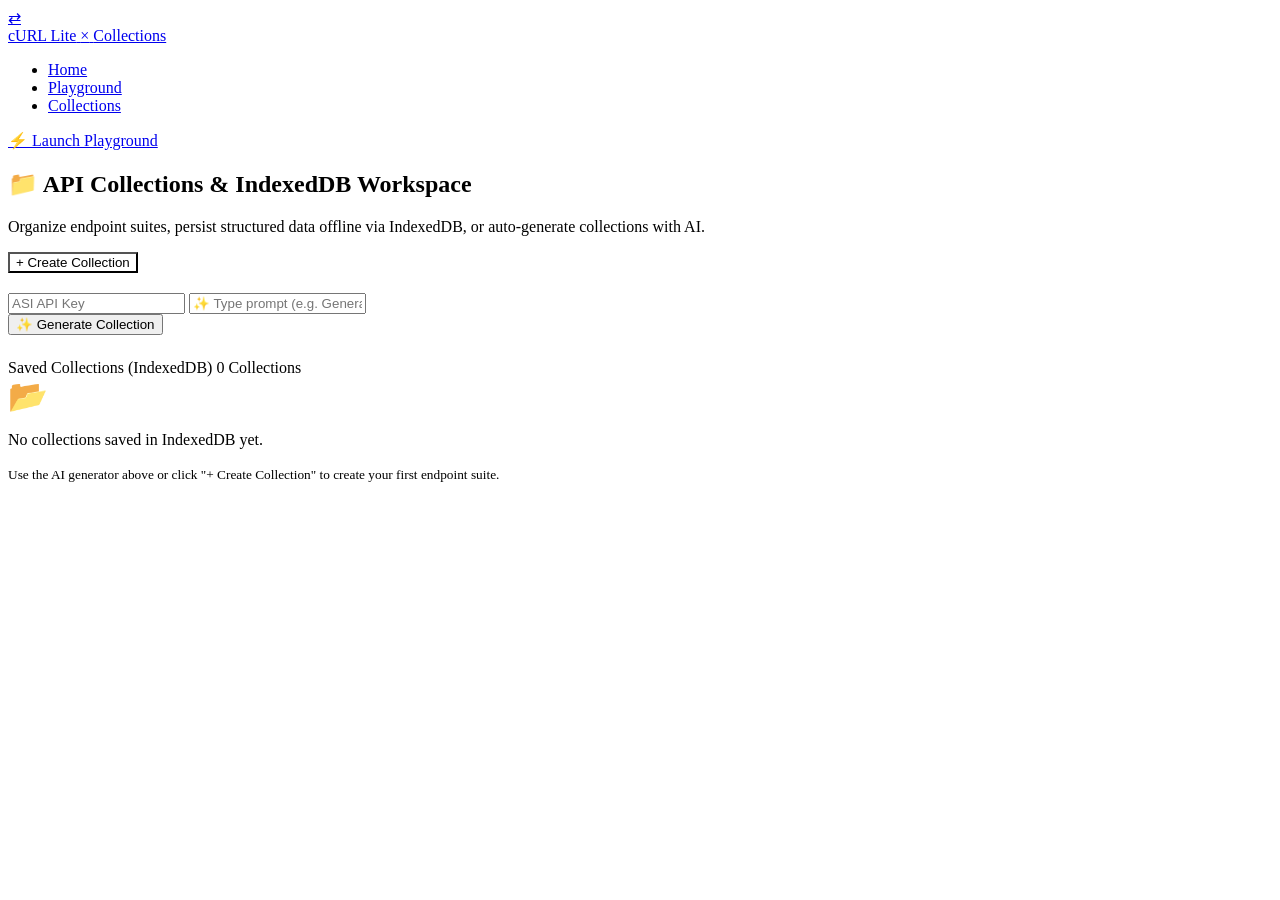
==== collections.html @ 6d2e4ad6 "Collections page structure added" ====
<!DOCTYPE html>
<html lang="en">

<head>
    <meta charset="UTF-8">
    <meta name="viewport" content="width=device-width, initial-scale=1.0">
    <title>cURL Lite — API Collections & Workspaces</title>
    <meta name="description"
        content="Manage, store in IndexedDB, and generate API Collections with AI — cURL Lite Visual HTTP Playground.">
    <link rel="stylesheet" href="css/style.css">
</head>

<body>

    <header class="app-header">
        <nav class="capsule-nav">
            <a href="landing.html" class="brand-capsule">
                <div class="brand-icon-box" aria-hidden="true">⇄</div>
                <span class="brand-name">cURL Lite</span>
                <span class="brand-cross">×</span>
                <span class="brand-tag">Collections</span>
            </a>
            <ul class="capsule-nav-links">
                <li><a href="landing.html" class="capsule-nav-link">Home</a></li>
                <li><a href="index.html" class="capsule-nav-link">Playground</a></li>
                <li><a href="collections.html" class="capsule-nav-link active">Collections</a></li>
            </ul>
            <div class="nav-actions-right">
                <a href="index.html" class="nav-link-btn">⚡ Launch Playground</a>
            </div>
        </nav>
    </header>

    <div class="app-layout single-column-layout">

        <main class="main-workspace">

            <!-- Title & Overview Header Card -->
            <section class="request-builder-card">
                <div class="collections-header-bar">
                    <div>
                        <h1 class="collections-main-title">📁 API Collections & IndexedDB Workspace</h1>
                        <p class="collections-subtitle">
                            Organize endpoint suites, persist structured data offline via IndexedDB, or auto-generate collections with AI.
                        </p>
                    </div>
                    <button type="button" id="btn-create-collection" class="btn btn-send" style="background-color: var(--accent-primary);">
                        + Create Collection
                    </button>
                </div>

                <!-- AI Collection Suite Generator Bar -->
                <div class="ai-prompt-bar" style="margin-top: 1.25rem;">
                    <div class="ai-input-cluster">
                        <input type="password" id="ai-key-input" class="ai-key-input" placeholder="ASI API Key"
                            title="ASI API Key (saved locally)">
                        <input type="text" id="ai-collection-prompt" class="ai-prompt-input"
                            placeholder="✨ Type prompt (e.g. Generate 4 E-Commerce API endpoints for Products, Cart, Checkout, Auth)...">
                    </div>
                    <button type="button" id="btn-ai-generate-collection" class="btn btn-ai" title="Generate API Collection using AI">
                        ✨ Generate Collection
                    </button>
                </div>
            </section>

            <!-- Collections Display Section -->
            <section class="request-builder-card" style="margin-top: 1.5rem;">
                <div class="section-title-bar">
                    <span class="section-heading">Saved Collections (IndexedDB)</span>
                    <span id="collections-badge-count" class="history-badge">0 Collections</span>
                </div>

                <div id="collections-container" class="collections-grid">
                    <!-- Dynamic collection cards will be rendered here by JS -->
                    <div class="empty-state-box">
                        <span style="font-size: 2rem;">📂</span>
                        <p>No collections saved in IndexedDB yet.</p>
                        <small>Use the AI generator above or click "+ Create Collection" to create your first endpoint suite.</small>
                    </div>
                </div>
            </section>

        </main>

    </div>

    <!-- Create Custom Collection Modal -->
    <div id="collection-modal" class="modal-overlay" style="display: none;">
        <div class="modal-card">
            <div class="modal-header">
                <h3>Create New Collection</h3>
                <button type="button" id="btn-close-modal" class="btn-remove-header">✕</button>
            </div>
            <form id="create-collection-form">
                <div class="param-block" style="margin-bottom: 1rem;">
                    <label class="param-block-label" for="col-name-input">Collection Name</label>
                    <input type="text" id="col-name-input" class="url-input" placeholder="e.g. E-Commerce API Suite" required>
                </div>
                <div class="param-block" style="margin-bottom: 1rem;">
                    <label class="param-block-label" for="col-desc-input">Description</label>
                    <input type="text" id="col-desc-input" class="url-input" placeholder="e.g. Endpoints for products, cart, and orders">
                </div>
                <div style="display: flex; justify-content: flex-end; gap: 8px;">
                    <button type="button" id="btn-cancel-modal" class="btn btn-abort">Cancel</button>
                    <button type="submit" class="btn btn-send">Save to IndexedDB</button>
                </div>
            </form>
        </div>
    </div>

    <script src="js/api.js"></script>
    <script src="js/storage.js"></script>
    <script src="js/db.js"></script>
    <script src="js/collections.js"></script>
</body>

</html>
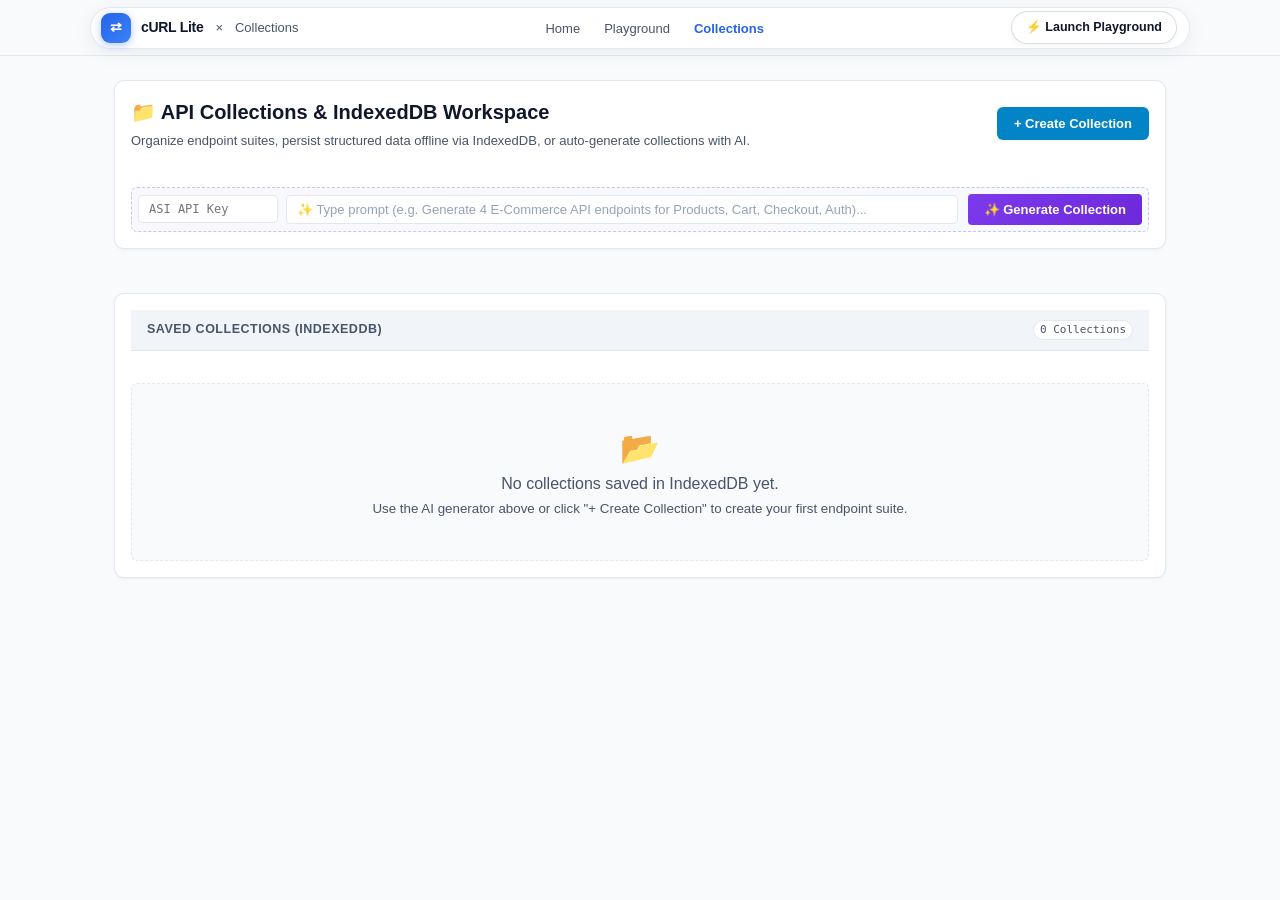
==== commit def8a236: "fix: rename landing.html to index.html and update internal navigation" ====
--- a/collections.html
+++ b/collections.html
@@ -14,19 +14,19 @@
 
     <header class="app-header">
         <nav class="capsule-nav">
-            <a href="landing.html" class="brand-capsule">
+            <a href="index.html" class="brand-capsule">
                 <div class="brand-icon-box" aria-hidden="true">⇄</div>
                 <span class="brand-name">cURL Lite</span>
                 <span class="brand-cross">×</span>
                 <span class="brand-tag">Collections</span>
             </a>
             <ul class="capsule-nav-links">
-                <li><a href="landing.html" class="capsule-nav-link">Home</a></li>
-                <li><a href="index.html" class="capsule-nav-link">Playground</a></li>
+                <li><a href="index.html" class="capsule-nav-link">Home</a></li>
+                <li><a href="playground.html" class="capsule-nav-link">Playground</a></li>
                 <li><a href="collections.html" class="capsule-nav-link active">Collections</a></li>
             </ul>
             <div class="nav-actions-right">
-                <a href="index.html" class="nav-link-btn">⚡ Launch Playground</a>
+                <a href="playground.html" class="nav-link-btn">⚡ Launch Playground</a>
             </div>
         </nav>
     </header>
--- a/css/style.css
+++ b/css/style.css
@@ -0,0 +1,1337 @@
+/* ==========================================================================
+   cURL Lite — Visual HTTP Request Playground
+   Stylesheet: style.css (Light Theme Edition)
+   Clean, minimal, high-contrast light mode design.
+   Vanilla CSS with CSS Custom Properties, Flexbox, and CSS Grid.
+   ========================================================================== */
+
+/* --------------------------------------------------------------------------
+   1. Design System & CSS Custom Properties (Light Theme Variables)
+   -------------------------------------------------------------------------- */
+:root {
+  /* Color Palette - Clean Minimal Light Theme */
+  --bg-app: #f8fafc;          /* Soft crisp canvas background */
+  --bg-panel: #ffffff;        /* Pure white panel & card surface */
+  --bg-panel-header: #f1f5f9; /* Subtle gray for panel headers & bars */
+  --bg-surface: #f8fafc;      /* Subtle elevated surface for cards/items */
+  --bg-input: #ffffff;        /* Clean white for input fields */
+  --bg-hover: #f1f5f9;        /* Soft gray hover state */
+
+  /* Borders & Dividers */
+  --border-subtle: #e2e8f0;   /* Clean light gray hairline borders */
+  --border-focus: #0284c7;    /* Refined teal/sky blue focus ring */
+  --border-subtle-light: rgba(0, 0, 0, 0.06);
+
+  /* Typography Colors (High contrast, WCAG AA compliant) */
+  --text-primary: #0f172a;    /* Deep slate text */
+  --text-secondary: #475569;  /* Balanced slate for labels & metadata */
+  --text-muted: #94a3b8;      /* Soft slate for hints & placeholders */
+  --text-code: #0369a1;       /* Syntax accent for code */
+
+  /* Accent & Action Colors (Teal / Sky Blue) */
+  --accent-primary: #0284c7;  /* Clean sky-teal accent */
+  --accent-primary-hover: #0369a1;
+  --accent-abort: #dc2626;    /* Crimson red for abort / cancel */
+  --accent-abort-bg: rgba(220, 38, 38, 0.08);
+
+  /* HTTP Method Specific Colors (Tuned for light backgrounds) */
+  --method-get: #059669;      /* Emerald green */
+  --method-get-bg: rgba(5, 150, 105, 0.1);
+  --method-post: #2563eb;     /* Royal sapphire blue */
+  --method-post-bg: rgba(37, 99, 235, 0.1);
+  --method-put: #d97706;      /* Warm amber gold */
+  --method-put-bg: rgba(217, 119, 6, 0.1);
+  --method-delete: #dc2626;   /* Crimson red */
+  --method-delete-bg: rgba(220, 38, 38, 0.1);
+
+  /* Promise Lifecycle Visualizer States */
+  --state-idle: #94a3b8;
+  --state-pending: #d97706;
+  --state-fulfilled: #059669;
+  --state-rejected: #dc2626;
+
+  /* Typography Stack */
+  --font-sans: -apple-system, BlinkMacSystemFont, "Segoe UI", Roboto, Helvetica, Arial, sans-serif;
+  --font-mono: "JetBrains Mono", "Fira Code", "Consolas", Menlo, Monaco, monospace;
+
+  /* Spacing Scale & Shadows */
+  --radius-sm: 4px;
+  --radius-md: 6px;
+  --radius-lg: 10px;
+  --radius-xl: 14px;
+  --shadow-subtle: 0 1px 3px rgba(0, 0, 0, 0.05);
+  --transition-fast: 0.15s ease;
+  --transition-normal: 0.2s ease;
+}
+
+/* --------------------------------------------------------------------------
+   2. Base & Reset
+   -------------------------------------------------------------------------- */
+*, *::before, *::after {
+  box-sizing: border-box;
+  margin: 0;
+  padding: 0;
+}
+
+html, body {
+  height: 100%;
+}
+
+body {
+  font-family: var(--font-sans);
+  background-color: var(--bg-app);
+  color: var(--text-primary);
+  line-height: 1.5;
+  -webkit-font-smoothing: antialiased;
+  -moz-osx-font-smoothing: grayscale;
+  display: flex;
+  flex-direction: column;
+  min-height: 100vh;
+}
+
+/* --------------------------------------------------------------------------
+   3. Top Navigation Bar (Header) — Capsule Nav (matches landing page)
+   -------------------------------------------------------------------------- */
+.app-header {
+  height: 56px;
+  background-color: var(--bg-app);
+  border-bottom: 1px solid var(--border-subtle);
+  display: flex;
+  align-items: center;
+  justify-content: center;
+  padding: 0 16px;
+  flex-shrink: 0;
+}
+
+.capsule-nav {
+  display: flex;
+  align-items: center;
+  justify-content: space-between;
+  width: 100%;
+  max-width: 1100px;
+  height: 42px;
+  padding: 0 12px 0 10px;
+  background: rgba(255, 255, 255, 0.88);
+  backdrop-filter: blur(16px);
+  -webkit-backdrop-filter: blur(16px);
+  border: 1px solid rgba(226, 232, 240, 0.9);
+  border-radius: 9999px;
+  box-shadow: 0 4px 20px rgba(15, 23, 42, 0.06), inset 0 1px 0 rgba(255, 255, 255, 0.8);
+  animation: navbarSlideDown 0.6s cubic-bezier(0.16, 1, 0.3, 1) forwards;
+}
+
+@keyframes navbarSlideDown {
+  0% {
+    opacity: 0;
+    transform: translateY(-16px) scale(0.97);
+  }
+  100% {
+    opacity: 1;
+    transform: translateY(0) scale(1);
+  }
+}
+
+.brand-capsule {
+  display: flex;
+  align-items: center;
+  gap: 10px;
+  text-decoration: none;
+  flex-shrink: 0;
+}
+
+.brand-icon-box {
+  width: 30px;
+  height: 30px;
+  border-radius: 9px;
+  background: linear-gradient(135deg, #2563eb, #3b82f6);
+  display: flex;
+  align-items: center;
+  justify-content: center;
+  color: #ffffff;
+  font-weight: 700;
+  font-size: 14px;
+  box-shadow: 0 2px 8px rgba(37, 99, 235, 0.35);
+}
+
+.brand-name {
+  font-size: 14px;
+  font-weight: 700;
+  color: var(--text-primary);
+  letter-spacing: -0.3px;
+}
+
+.brand-cross {
+  color: var(--text-secondary);
+  font-size: 13px;
+  font-weight: 400;
+  margin: 0 2px;
+}
+
+.brand-tag {
+  font-size: 13px;
+  color: var(--text-secondary);
+  font-weight: 500;
+}
+
+.capsule-nav-links {
+  display: flex;
+  align-items: center;
+  gap: 24px;
+  list-style: none;
+  margin: 0;
+  padding: 0;
+}
+
+.capsule-nav-link {
+  color: var(--text-secondary);
+  text-decoration: none;
+  font-size: 13px;
+  font-weight: 500;
+  transition: color var(--transition-fast);
+}
+
+.capsule-nav-link:hover {
+  color: var(--text-primary);
+}
+
+.capsule-nav-link.active {
+  color: #2563eb;
+  font-weight: 600;
+}
+
+.nav-actions-right {
+  display: flex;
+  align-items: center;
+  flex-shrink: 0;
+}
+
+.nav-link-btn {
+  display: inline-flex;
+  align-items: center;
+  gap: 6px;
+  font-size: 12.5px;
+  font-weight: 600;
+  color: var(--text-primary);
+  text-decoration: none;
+  padding: 6px 14px;
+  border-radius: 9999px;
+  background: #ffffff;
+  border: 1px solid rgba(203, 213, 225, 0.8);
+  box-shadow: 0 2px 6px rgba(0, 0, 0, 0.04);
+  transition: all 0.2s ease;
+}
+
+.nav-link-btn:hover {
+  background: var(--text-primary);
+  color: #ffffff;
+  border-color: var(--text-primary);
+  transform: translateY(-1px);
+}
+
+/* --------------------------------------------------------------------------
+   4. Application Master Layout (Grid: Main Workspace + History Sidebar)
+   -------------------------------------------------------------------------- */
+.app-layout {
+  display: grid;
+  grid-template-columns: 1fr 340px;
+  height: calc(100vh - 56px); /* 56px = .app-header height; bounds grid to viewport */
+  min-height: 0;
+  overflow: hidden;
+}
+
+/* Scrollable main workspace */
+.main-workspace {
+  overflow-y: auto;
+  min-height: 0; /* Required: allows overflow-y:auto to work inside CSS Grid */
+  padding: 24px;
+  display: flex;
+  flex-direction: column;
+  gap: 20px;
+}
+
+/* --------------------------------------------------------------------------
+   5. Request Builder (Method + URL + Actions Bar)
+   -------------------------------------------------------------------------- */
+.request-builder-card {
+  background-color: var(--bg-panel);
+  border: 1px solid var(--border-subtle);
+  border-radius: var(--radius-lg);
+  padding: 16px;
+  display: flex;
+  flex-direction: column;
+  gap: 16px;
+  box-shadow: var(--shadow-subtle);
+}
+
+/* The primary interactive address bar */
+.url-bar-container {
+  display: flex;
+  align-items: center;
+  gap: 10px;
+  background-color: var(--bg-input);
+  border: 1px solid var(--border-subtle);
+  border-radius: var(--radius-md);
+  padding: 4px;
+  transition: border-color var(--transition-fast), box-shadow var(--transition-fast);
+}
+
+.url-bar-container:focus-within {
+  border-color: var(--border-focus);
+  box-shadow: 0 0 0 3px rgba(2, 132, 199, 0.15);
+}
+
+/* Method Selector Dropdown */
+.method-select-wrapper {
+  position: relative;
+  flex-shrink: 0;
+}
+
+.method-select {
+  appearance: none;
+  -webkit-appearance: none;
+  background-color: transparent;
+  color: var(--method-get);
+  font-family: var(--font-mono);
+  font-size: 13px;
+  font-weight: 700;
+  padding: 8px 28px 8px 12px;
+  border: none;
+  border-radius: var(--radius-sm);
+  cursor: pointer;
+  outline: none;
+}
+
+.method-select-wrapper::after {
+  content: "▾";
+  position: absolute;
+  right: 10px;
+  top: 50%;
+  transform: translateY(-50%);
+  color: var(--text-secondary);
+  pointer-events: none;
+  font-size: 11px;
+}
+
+/* Dynamic method colors */
+.method-select option[value="GET"] { color: var(--method-get); background: var(--bg-panel); }
+.method-select option[value="POST"] { color: var(--method-post); background: var(--bg-panel); }
+.method-select option[value="PUT"] { color: var(--method-put); background: var(--bg-panel); }
+.method-select option[value="DELETE"] { color: var(--method-delete); background: var(--bg-panel); }
+
+/* URL Text Input */
+.url-input {
+  flex: 1;
+  background: transparent;
+  border: none;
+  outline: none;
+  color: var(--text-primary);
+  font-family: var(--font-mono);
+  font-size: 13.5px;
+  padding: 8px 4px;
+  min-width: 0; /* Allows input to shrink inside flex container */
+}
+
+.url-input::placeholder {
+  color: var(--text-muted);
+}
+
+/* Send & Abort Buttons Group */
+.request-actions {
+  display: flex;
+  align-items: center;
+  gap: 8px;
+  flex-shrink: 0;
+}
+
+.btn {
+  display: inline-flex;
+  align-items: center;
+  justify-content: center;
+  gap: 6px;
+  font-family: var(--font-sans);
+  font-size: 13px;
+  font-weight: 600;
+  padding: 8px 16px;
+  border-radius: var(--radius-md);
+  border: 1px solid transparent;
+  cursor: pointer;
+  transition: all var(--transition-fast);
+  white-space: nowrap;
+}
+
+.btn:disabled {
+  opacity: 0.5;
+  cursor: not-allowed;
+}
+
+.btn-send {
+  background-color: var(--accent-primary);
+  color: #ffffff;
+}
+
+.btn-send:hover:not(:disabled) {
+  background-color: var(--accent-primary-hover);
+  box-shadow: 0 2px 8px rgba(2, 132, 199, 0.3);
+}
+
+.btn-abort {
+  background-color: transparent;
+  color: var(--accent-abort);
+  border-color: rgba(220, 38, 38, 0.3);
+}
+
+.btn-abort:hover:not(:disabled) {
+  background-color: var(--accent-abort-bg);
+  border-color: var(--accent-abort);
+}
+
+/* Timeout Control Row */
+.controls-subrow {
+  display: flex;
+  align-items: center;
+  justify-content: flex-end;
+  gap: 16px;
+  font-size: 12px;
+  color: var(--text-secondary);
+}
+
+.timeout-control {
+  display: flex;
+  align-items: center;
+  gap: 8px;
+}
+
+.timeout-input {
+  width: 90px;
+  background-color: var(--bg-input);
+  border: 1px solid var(--border-subtle);
+  border-radius: var(--radius-sm);
+  color: var(--text-primary);
+  font-family: var(--font-mono);
+  font-size: 12px;
+  padding: 4px 8px;
+  text-align: right;
+  outline: none;
+  transition: border-color var(--transition-fast);
+}
+
+.timeout-input:focus {
+  border-color: var(--border-focus);
+}
+
+/* --------------------------------------------------------------------------
+   6. Request Parameters / Headers & Body Section
+   -------------------------------------------------------------------------- */
+.params-section {
+  background-color: var(--bg-panel);
+  border: 1px solid var(--border-subtle);
+  border-radius: var(--radius-lg);
+  overflow: hidden;
+}
+
+.section-title-bar {
+  background-color: var(--bg-panel-header);
+  padding: 10px 16px;
+  border-bottom: 1px solid var(--border-subtle);
+  display: flex;
+  align-items: center;
+  justify-content: space-between;
+}
+
+.section-heading {
+  font-size: 12.5px;
+  font-weight: 600;
+  text-transform: uppercase;
+  letter-spacing: 0.5px;
+  color: var(--text-secondary);
+}
+
+.params-content {
+  padding: 16px;
+  display: flex;
+  flex-direction: column;
+  gap: 18px;
+}
+
+/* Sub-section block */
+.param-block {
+  display: flex;
+  flex-direction: column;
+  gap: 10px;
+}
+
+.param-block-header {
+  display: flex;
+  align-items: center;
+  justify-content: space-between;
+}
+
+.param-block-label {
+  font-size: 12px;
+  font-weight: 600;
+  color: var(--text-primary);
+}
+
+/* Dynamic Headers List */
+.headers-list {
+  display: flex;
+  flex-direction: column;
+  gap: 8px;
+}
+
+.header-row {
+  display: grid;
+  grid-template-columns: 1fr 1fr 34px;
+  gap: 8px;
+  align-items: center;
+}
+
+.header-input {
+  background-color: var(--bg-input);
+  border: 1px solid var(--border-subtle);
+  border-radius: var(--radius-sm);
+  padding: 7px 10px;
+  color: var(--text-primary);
+  font-family: var(--font-mono);
+  font-size: 12px;
+  outline: none;
+  transition: border-color var(--transition-fast), box-shadow var(--transition-fast);
+}
+
+.header-input:focus {
+  border-color: var(--border-focus);
+  box-shadow: 0 0 0 2px rgba(2, 132, 199, 0.15);
+}
+
+.header-input::placeholder {
+  color: var(--text-muted);
+}
+
+.btn-remove-header {
+  width: 32px;
+  height: 32px;
+  background: var(--bg-surface);
+  border: 1px solid var(--border-subtle);
+  border-radius: var(--radius-sm);
+  color: var(--text-muted);
+  cursor: pointer;
+  display: flex;
+  align-items: center;
+  justify-content: center;
+  font-size: 15px;
+  transition: all var(--transition-fast);
+}
+
+.btn-remove-header:hover {
+  color: var(--accent-abort);
+  border-color: rgba(220, 38, 38, 0.4);
+  background-color: var(--accent-abort-bg);
+}
+
+.btn-add-header {
+  align-self: flex-start;
+  background-color: var(--bg-surface);
+  border: 1px dashed var(--border-subtle);
+  color: var(--text-secondary);
+  font-size: 12px;
+  font-weight: 500;
+  padding: 6px 12px;
+  border-radius: var(--radius-sm);
+  cursor: pointer;
+  transition: all var(--transition-fast);
+}
+
+.btn-add-header:hover {
+  color: var(--accent-primary);
+  border-color: var(--accent-primary);
+  background-color: rgba(2, 132, 199, 0.05);
+}
+
+/* Request Body Editor (Textarea with Monospace styling) */
+.body-editor-wrapper {
+  position: relative;
+  background-color: var(--bg-surface);
+  border: 1px solid var(--border-subtle);
+  border-radius: var(--radius-md);
+  overflow: hidden;
+}
+
+.body-editor-textarea {
+  width: 100%;
+  height: 120px;
+  background: transparent;
+  border: none;
+  outline: none;
+  padding: 12px;
+  color: var(--text-primary);
+  font-family: var(--font-mono);
+  font-size: 12.5px;
+  line-height: 1.6;
+  resize: vertical;
+}
+
+.body-editor-textarea:focus {
+  background-color: #ffffff;
+}
+
+.body-editor-textarea::placeholder {
+  color: var(--text-muted);
+}
+
+/* --------------------------------------------------------------------------
+   7. Signature Feature: Promise Lifecycle Visualizer
+   -------------------------------------------------------------------------- */
+.lifecycle-card {
+  background-color: var(--bg-panel);
+  border: 1px solid var(--border-subtle);
+  border-radius: var(--radius-lg);
+  padding: 16px;
+  display: flex;
+  flex-direction: column;
+  gap: 12px;
+  box-shadow: var(--shadow-subtle);
+}
+
+.lifecycle-header {
+  display: flex;
+  align-items: center;
+  justify-content: space-between;
+}
+
+.lifecycle-title {
+  font-size: 12px;
+  font-weight: 600;
+  text-transform: uppercase;
+  letter-spacing: 0.5px;
+  color: var(--text-secondary);
+  display: flex;
+  align-items: center;
+  gap: 6px;
+}
+
+.lifecycle-meta {
+  font-size: 12px;
+  font-family: var(--font-mono);
+  color: var(--text-secondary);
+  font-variant-numeric: tabular-nums;
+}
+
+/* The Pipeline Stages Container */
+.lifecycle-track {
+  display: flex;
+  align-items: center;
+  gap: 10px;
+  background-color: var(--bg-surface);
+  border: 1px solid var(--border-subtle);
+  border-radius: var(--radius-md);
+  padding: 12px 16px;
+}
+
+/* Individual Stage Badge */
+.stage-item {
+  flex: 1;
+  display: flex;
+  align-items: center;
+  justify-content: center;
+  gap: 8px;
+  padding: 8px 12px;
+  border-radius: var(--radius-sm);
+  background-color: var(--bg-panel);
+  border: 1px solid var(--border-subtle);
+  font-family: var(--font-mono);
+  font-size: 11.5px;
+  font-weight: 600;
+  color: var(--text-muted);
+  transition: all var(--transition-fast);
+}
+
+/* Stage status indicator dot */
+.stage-indicator {
+  width: 8px;
+  height: 8px;
+  border-radius: 50%;
+  background-color: var(--text-muted);
+}
+
+/* Active State: PENDING */
+.stage-item.state-pending {
+  color: var(--state-pending);
+  background-color: rgba(217, 119, 6, 0.08);
+  border-color: rgba(217, 119, 6, 0.35);
+}
+.stage-item.state-pending .stage-indicator {
+  background-color: var(--state-pending);
+  box-shadow: 0 0 6px var(--state-pending);
+  animation: pulse-glow 1.5s infinite ease-in-out;
+}
+
+/* Active State: FULFILLED */
+.stage-item.state-fulfilled {
+  color: var(--state-fulfilled);
+  background-color: rgba(5, 150, 105, 0.08);
+  border-color: rgba(5, 150, 105, 0.35);
+}
+.stage-item.state-fulfilled .stage-indicator {
+  background-color: var(--state-fulfilled);
+  box-shadow: 0 0 6px var(--state-fulfilled);
+}
+
+/* Active State: REJECTED */
+.stage-item.state-rejected {
+  color: var(--state-rejected);
+  background-color: rgba(220, 38, 38, 0.08);
+  border-color: rgba(220, 38, 38, 0.35);
+}
+.stage-item.state-rejected .stage-indicator {
+  background-color: var(--state-rejected);
+  box-shadow: 0 0 6px var(--state-rejected);
+}
+
+/* Pipeline transition arrow */
+.stage-arrow {
+  color: var(--border-subtle);
+  font-size: 14px;
+  user-select: none;
+}
+
+.stage-arrow.active {
+  color: var(--accent-primary);
+}
+
+@keyframes pulse-glow {
+  0%, 100% { opacity: 1; transform: scale(1); }
+  50% { opacity: 0.4; transform: scale(0.85); }
+}
+
+/* --------------------------------------------------------------------------
+   8. Response Inspector Panel
+   -------------------------------------------------------------------------- */
+.response-card {
+  background-color: var(--bg-panel);
+  border: 1px solid var(--border-subtle);
+  border-radius: var(--radius-lg);
+  display: flex;
+  flex-direction: column;
+  box-shadow: var(--shadow-subtle);
+}
+
+
+/* Status & Timing Metrics Bar */
+.response-metrics-bar {
+  background-color: var(--bg-panel-header);
+  border-bottom: 1px solid var(--border-subtle);
+  padding: 10px 16px;
+  display: flex;
+  align-items: center;
+  justify-content: space-between;
+  flex-wrap: wrap;
+  gap: 12px;
+}
+
+.response-status-badge {
+  display: inline-flex;
+  align-items: center;
+  gap: 6px;
+  font-family: var(--font-mono);
+  font-size: 12px;
+  font-weight: 700;
+  padding: 4px 10px;
+  border-radius: var(--radius-sm);
+  background-color: rgba(5, 150, 105, 0.1);
+  color: #059669;
+  border: 1px solid rgba(5, 150, 105, 0.25);
+}
+
+.response-status-badge.status-success,
+.status-success {
+  background-color: rgba(5, 150, 105, 0.12);
+  color: #059669;
+  border-color: rgba(5, 150, 105, 0.3);
+}
+
+.response-status-badge.status-error,
+.status-error {
+  background-color: rgba(220, 38, 38, 0.12);
+  color: #dc2626;
+  border-color: rgba(220, 38, 38, 0.3);
+}
+
+
+.response-stats-cluster {
+  display: flex;
+  align-items: center;
+  gap: 16px;
+  font-size: 12px;
+  color: var(--text-secondary);
+}
+
+.metric-item {
+  display: flex;
+  align-items: center;
+  gap: 4px;
+}
+
+.metric-label {
+  color: var(--text-muted);
+}
+
+.metric-value {
+  font-family: var(--font-mono);
+  font-weight: 600;
+  color: var(--text-primary);
+  font-variant-numeric: tabular-nums;
+}
+
+/* Response Section Body */
+.response-content-wrapper {
+  padding: 16px;
+  display: flex;
+  flex-direction: column;
+  gap: 16px;
+}
+
+/* Response Headers Box */
+.response-headers-box {
+  background-color: var(--bg-surface);
+  border: 1px solid var(--border-subtle);
+  border-radius: var(--radius-md);
+  padding: 10px 12px;
+  font-family: var(--font-mono);
+  font-size: 11.5px;
+  color: var(--text-secondary);
+  line-height: 1.6;
+  max-height: 140px;
+  overflow-y: auto;
+  overflow-x: hidden;
+  word-break: break-all;
+  white-space: pre-wrap;
+}
+
+.response-headers-box > div {
+  word-break: break-all;
+  white-space: pre-wrap;
+  padding: 2px 0;
+}
+
+
+.response-header-line {
+  display: flex;
+  gap: 8px;
+}
+
+.response-header-name {
+  color: var(--text-secondary);
+  font-weight: 600;
+}
+
+.response-header-val {
+  color: var(--text-primary);
+  word-break: break-all;
+}
+
+/* Response Code Body */
+.response-body-pre {
+  background-color: var(--bg-surface);
+  border: 1px solid var(--border-subtle);
+  border-radius: var(--radius-md);
+  padding: 14px;
+  font-family: var(--font-mono);
+  font-size: 12px;
+  line-height: 1.6;
+  color: var(--text-primary);
+  overflow: auto;
+  max-height: 380px;
+  white-space: pre-wrap;
+  word-break: break-all;
+}
+
+
+/* --------------------------------------------------------------------------
+   9. Request History Sidebar
+   -------------------------------------------------------------------------- */
+.history-sidebar {
+  background-color: var(--bg-panel);
+  border-left: 1px solid var(--border-subtle);
+  display: flex;
+  flex-direction: column;
+  min-height: 0;
+}
+
+.history-header {
+  height: 48px;
+  padding: 0 16px;
+  border-bottom: 1px solid var(--border-subtle);
+  display: flex;
+  align-items: center;
+  justify-content: space-between;
+  flex-shrink: 0;
+  background-color: var(--bg-panel-header);
+}
+
+.history-title-group {
+  display: flex;
+  align-items: center;
+  gap: 8px;
+}
+
+.history-title {
+  font-size: 13px;
+  font-weight: 600;
+  color: var(--text-primary);
+}
+
+.history-badge {
+  font-size: 11px;
+  background-color: #ffffff;
+  border: 1px solid var(--border-subtle);
+  color: var(--text-secondary);
+  padding: 1px 6px;
+  border-radius: 999px;
+  font-family: var(--font-mono);
+}
+
+.btn-clear-history {
+  background: transparent;
+  border: none;
+  color: var(--text-secondary);
+  font-size: 11.5px;
+  font-weight: 500;
+  cursor: pointer;
+  padding: 4px 8px;
+  border-radius: var(--radius-sm);
+  transition: all var(--transition-fast);
+}
+
+.btn-clear-history:hover {
+  color: var(--accent-abort);
+  background-color: var(--accent-abort-bg);
+}
+
+/* History List Items */
+.history-list {
+  flex: 1;
+  overflow-y: auto;
+  padding: 12px;
+  display: flex;
+  flex-direction: column;
+  gap: 8px;
+  background-color: var(--bg-app);
+}
+
+.history-card {
+  background-color: var(--bg-panel);
+  border: 1px solid var(--border-subtle);
+  border-radius: var(--radius-md);
+  padding: 10px 12px;
+  cursor: pointer;
+  display: flex;
+  flex-direction: column;
+  gap: 6px;
+  transition: all var(--transition-fast);
+  text-decoration: none;
+  color: inherit;
+  box-shadow: 0 1px 2px rgba(0, 0, 0, 0.03);
+}
+
+.history-card:hover {
+  background-color: #ffffff;
+  border-color: var(--border-focus);
+  box-shadow: 0 2px 6px rgba(2, 132, 199, 0.12);
+  transform: translateY(-1px);
+}
+
+.history-card-top {
+  display: flex;
+  align-items: center;
+  justify-content: space-between;
+}
+
+.method-tag {
+  font-family: var(--font-mono);
+  font-size: 10.5px;
+  font-weight: 700;
+  padding: 2px 6px;
+  border-radius: var(--radius-sm);
+}
+
+.method-tag.get { color: var(--method-get); background: var(--method-get-bg); }
+.method-tag.post { color: var(--method-post); background: var(--method-post-bg); }
+.method-tag.put { color: var(--method-put); background: var(--method-put-bg); }
+.method-tag.delete { color: var(--method-delete); background: var(--method-delete-bg); }
+
+.history-time {
+  font-size: 11px;
+  color: var(--text-muted);
+  font-family: var(--font-mono);
+}
+
+.history-url {
+  font-family: var(--font-mono);
+  font-size: 11.5px;
+  color: var(--text-secondary);
+  overflow: hidden;
+  text-overflow: ellipsis;
+  white-space: nowrap;
+}
+
+.history-card-bottom {
+  display: flex;
+  align-items: center;
+  justify-content: space-between;
+  font-size: 10.5px;
+  color: var(--text-muted);
+  font-family: var(--font-mono);
+}
+
+/* Empty History State */
+.history-empty-state {
+  display: flex;
+  flex-direction: column;
+  align-items: center;
+  justify-content: center;
+  text-align: center;
+  padding: 40px 20px;
+  color: var(--text-muted);
+  gap: 8px;
+}
+
+.history-empty-icon {
+  font-size: 24px;
+  opacity: 0.6;
+}
+
+.history-empty-text {
+  font-size: 12px;
+}
+
+/* --------------------------------------------------------------------------
+   10. Responsive Breakpoints
+   -------------------------------------------------------------------------- */
+@media (max-width: 1024px) {
+  .app-layout {
+    grid-template-columns: 1fr;
+    overflow-y: auto;
+  }
+
+  .history-sidebar {
+    border-left: none;
+    border-top: 1px solid var(--border-subtle);
+    max-height: 350px;
+  }
+}
+
+@media (max-width: 640px) {
+  .main-workspace {
+    padding: 14px;
+    gap: 14px;
+  }
+
+  .url-bar-container {
+    flex-wrap: wrap;
+  }
+
+  .request-actions {
+    width: 100%;
+    justify-content: flex-end;
+  }
+
+  .header-row {
+    grid-template-columns: 1fr 1fr 28px;
+  }
+
+  .lifecycle-track {
+    flex-direction: column;
+  }
+
+  .stage-arrow {
+    transform: rotate(90deg);
+  }
+}
+
+/* --------------------------------------------------------------------------
+   AI Prompt Assistant Styling
+   -------------------------------------------------------------------------- */
+.ai-prompt-bar {
+  display: flex;
+  align-items: center;
+  gap: 10px;
+  background: linear-gradient(135deg, rgba(124, 58, 237, 0.04), rgba(2, 132, 199, 0.04));
+  border: 1px dashed rgba(124, 58, 237, 0.3);
+  border-radius: var(--radius-md);
+  padding: 6px;
+  transition: all 0.3s ease;
+  position: relative;
+  overflow: hidden;
+}
+
+.ai-prompt-bar:focus-within {
+  border-color: #7c3aed;
+  box-shadow: 0 0 0 3px rgba(124, 58, 237, 0.12);
+}
+
+/* Active AI Generating State (Glowing Purple Animation) */
+.ai-prompt-bar.ai-generating {
+  background: linear-gradient(135deg, rgba(124, 58, 237, 0.18), rgba(147, 51, 234, 0.22), rgba(124, 58, 237, 0.15));
+  background-size: 200% 200%;
+  border: 1.5px solid #7c3aed;
+  box-shadow: 0 0 15px rgba(124, 58, 237, 0.35), inset 0 0 10px rgba(124, 58, 237, 0.15);
+  animation: aiGradientShift 2s ease infinite alternate, aiGlowPulse 1.5s ease-in-out infinite alternate;
+}
+
+.ai-prompt-bar.ai-generating .ai-prompt-input,
+.ai-prompt-bar.ai-generating .ai-key-input {
+  background-color: rgba(255, 255, 255, 0.9);
+  border-color: #7c3aed;
+  color: #4c1d95;
+}
+
+@keyframes aiGradientShift {
+  0% { background-position: 0% 50%; }
+  100% { background-position: 100% 50%; }
+}
+
+@keyframes aiGlowPulse {
+  0% {
+    box-shadow: 0 0 8px rgba(124, 58, 237, 0.3), inset 0 0 5px rgba(124, 58, 237, 0.1);
+    border-color: #8b5cf6;
+  }
+  100% {
+    box-shadow: 0 0 22px rgba(124, 58, 237, 0.6), inset 0 0 15px rgba(124, 58, 237, 0.25);
+    border-color: #6d28d9;
+  }
+}
+
+.ai-input-cluster {
+  display: flex;
+  flex: 1;
+  gap: 8px;
+  align-items: center;
+}
+
+.ai-key-input {
+  width: 140px;
+  flex-shrink: 0;
+  font-family: var(--font-mono);
+  font-size: 12px;
+  padding: 6px 10px;
+  border: 1px solid var(--border-subtle);
+  border-radius: var(--radius-sm);
+  background-color: var(--bg-input);
+  color: var(--text-primary);
+  transition: all 0.3s ease;
+}
+
+.ai-prompt-input {
+  flex: 1;
+  font-family: var(--font-sans);
+  font-size: 13px;
+  padding: 6px 10px;
+  border: 1px solid var(--border-subtle);
+  border-radius: var(--radius-sm);
+  background-color: var(--bg-input);
+  color: var(--text-primary);
+  outline: none;
+  transition: all 0.3s ease;
+}
+
+.ai-prompt-input::placeholder {
+  color: var(--text-muted);
+}
+
+.btn-ai {
+  background: linear-gradient(135deg, #7c3aed, #6d28d9);
+  color: #ffffff;
+  font-weight: 600;
+  padding: 8px 16px;
+  border-radius: var(--radius-sm);
+  border: none;
+  cursor: pointer;
+  white-space: nowrap;
+  transition: opacity var(--transition-fast), transform var(--transition-fast);
+}
+
+.btn-ai:hover:not(:disabled) {
+  opacity: 0.92;
+  transform: translateY(-1px);
+}
+
+.btn-ai:disabled {
+  opacity: 0.85;
+  cursor: not-allowed;
+}
+
+@media (max-width: 640px) {
+  .ai-prompt-bar {
+    flex-direction: column;
+    align-items: stretch;
+  }
+  .ai-input-cluster {
+    flex-direction: column;
+  }
+  .ai-key-input {
+    width: 100%;
+  }
+}
+
+/* --------------------------------------------------------------------------
+   Collections Page & Modal Styling
+   -------------------------------------------------------------------------- */
+.single-column-layout {
+  grid-template-columns: 1fr !important;
+  max-width: 1100px;
+  margin: 0 auto;
+  width: 100%;
+}
+
+.collections-header-bar {
+  display: flex;
+  justify-content: space-between;
+  align-items: center;
+  flex-wrap: wrap;
+  gap: 16px;
+}
+
+.collections-main-title {
+  font-size: 20px;
+  font-weight: 700;
+  color: var(--text-primary);
+}
+
+.collections-subtitle {
+  font-size: 13px;
+  color: var(--text-secondary);
+  margin-top: 4px;
+}
+
+.collections-grid {
+  display: grid;
+  grid-template-columns: repeat(auto-fill, minmax(320px, 1fr));
+  gap: 20px;
+  margin-top: 16px;
+}
+
+.collection-card {
+  background-color: var(--bg-surface);
+  border: 1px solid var(--border-subtle);
+  border-radius: var(--radius-md);
+  padding: 16px;
+  display: flex;
+  flex-direction: column;
+  gap: 12px;
+  transition: transform var(--transition-fast), box-shadow var(--transition-fast);
+}
+
+.collection-card:hover {
+  transform: translateY(-2px);
+  box-shadow: var(--shadow-subtle);
+}
+
+.collection-card-header {
+  display: flex;
+  justify-content: space-between;
+  align-items: flex-start;
+  border-bottom: 1px solid var(--border-subtle);
+  padding-bottom: 10px;
+}
+
+.collection-title {
+  font-size: 16px;
+  font-weight: 700;
+  color: var(--text-primary);
+}
+
+.collection-desc {
+  font-size: 12px;
+  color: var(--text-secondary);
+  margin-top: 2px;
+}
+
+.endpoint-list {
+  display: flex;
+  flex-direction: column;
+  gap: 8px;
+}
+
+.endpoint-item {
+  display: flex;
+  align-items: center;
+  justify-content: space-between;
+  gap: 10px;
+  background-color: var(--bg-panel);
+  border: 1px solid var(--border-subtle);
+  border-radius: var(--radius-sm);
+  padding: 8px 12px;
+}
+
+.endpoint-url {
+  font-family: var(--font-mono);
+  font-size: 12px;
+  color: var(--text-primary);
+  white-space: nowrap;
+  overflow: hidden;
+  text-overflow: ellipsis;
+  flex: 1;
+}
+
+.btn-run-endpoint {
+  font-size: 11px;
+  font-weight: 600;
+  padding: 4px 10px;
+  background-color: rgba(2, 132, 199, 0.1);
+  color: var(--accent-primary);
+  border: 1px solid rgba(2, 132, 199, 0.3);
+  border-radius: var(--radius-sm);
+  cursor: pointer;
+  text-decoration: none;
+  transition: all var(--transition-fast);
+}
+
+.btn-run-endpoint:hover {
+  background-color: var(--accent-primary);
+  color: #ffffff;
+}
+
+.empty-state-box {
+  grid-column: 1 / -1;
+  text-align: center;
+  padding: 40px 20px;
+  color: var(--text-secondary);
+  background-color: var(--bg-surface);
+  border: 1px dashed var(--border-subtle);
+  border-radius: var(--radius-md);
+}
+
+/* Modal Styling */
+.modal-overlay {
+  position: fixed;
+  top: 0;
+  left: 0;
+  width: 100vw;
+  height: 100vh;
+  background: rgba(15, 23, 42, 0.4);
+  backdrop-filter: blur(4px);
+  display: flex;
+  align-items: center;
+  justify-content: center;
+  z-index: 999;
+}
+
+.modal-card {
+  background: var(--bg-panel);
+  border: 1px solid var(--border-subtle);
+  border-radius: var(--radius-lg);
+  padding: 24px;
+  width: 90%;
+  max-width: 480px;
+  box-shadow: 0 10px 25px rgba(0, 0, 0, 0.15);
+}
+
+.modal-header {
+  display: flex;
+  justify-content: space-between;
+  align-items: center;
+  margin-bottom: 16px;
+}
+
+
+
